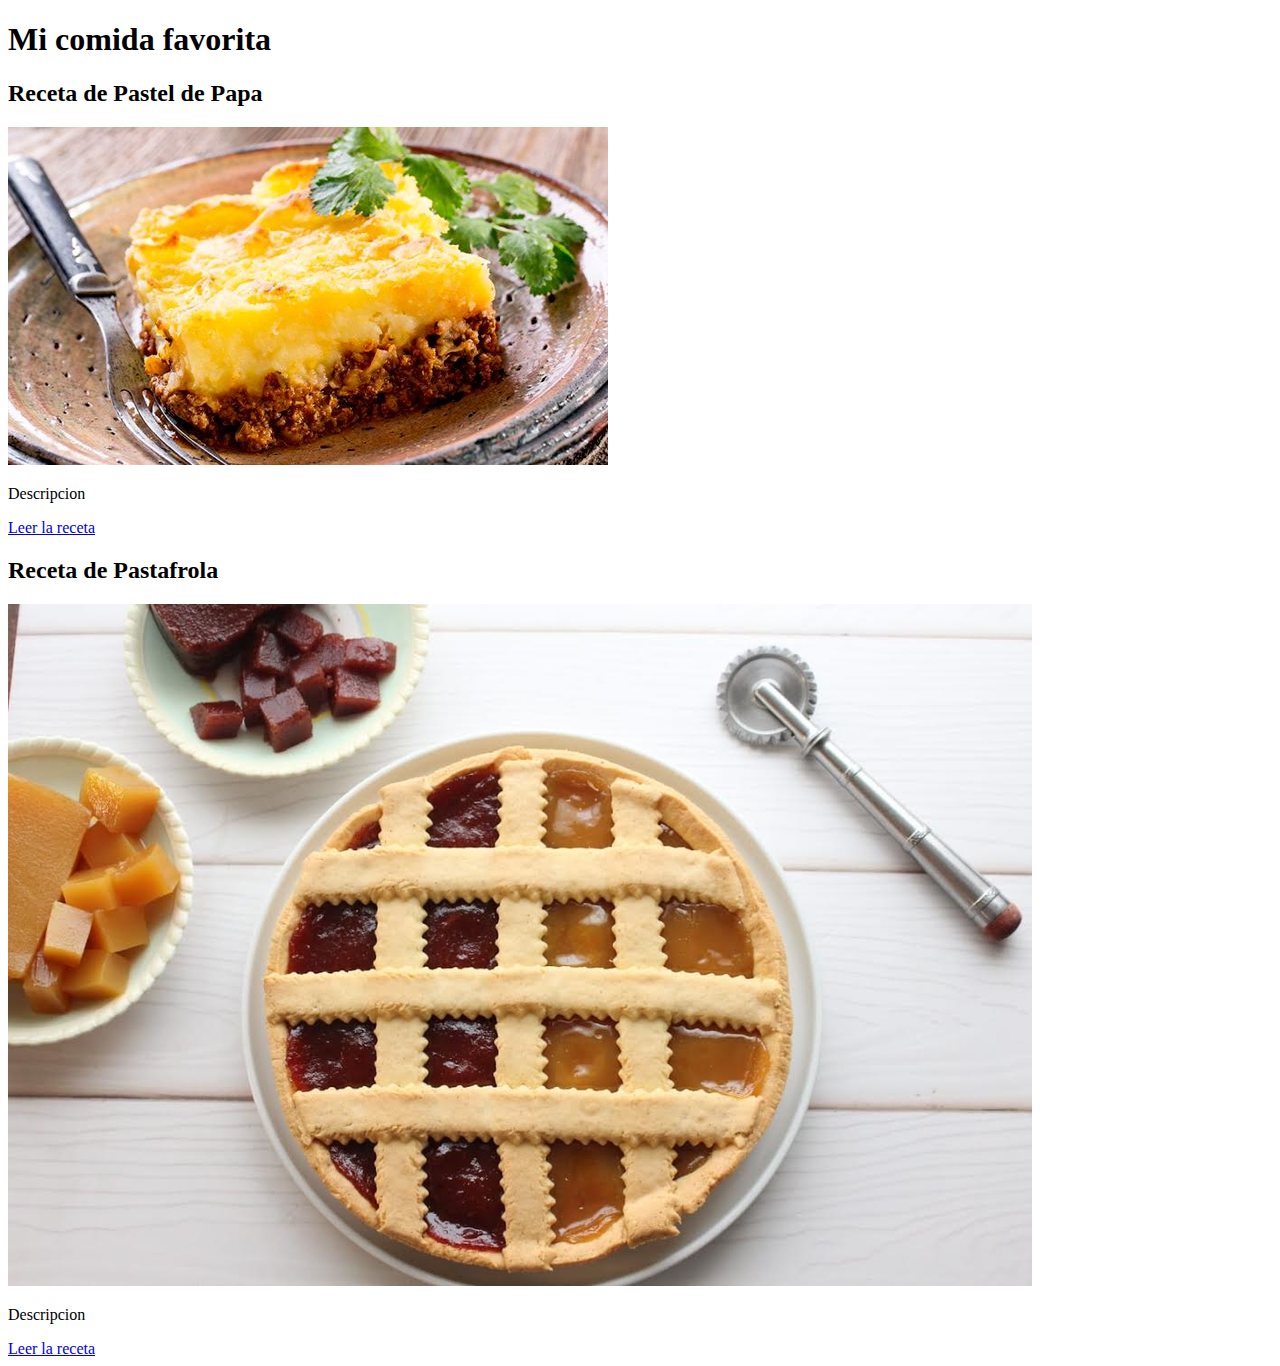
==== index.html @ 7d26b9e9 "2° committ" ====
<!DOCTYPE html>
<html lang="en">
<head>
    <meta charset="UTF-8">
    <meta name="viewport" content="width=device-width, initial-scale=1.0">
    <title>Mis comidas favoritas</title>
</head>
<body> 
 <header>
    <h1>Mi comida favorita</h1>

 </header>
    <main><section>
        <h2>Receta de Pastel de Papa</h2>
        <img src="./assets/MCIM02362304_pastel-de-papa-600x338px.jpg" alt="Image Not Found">
        <p>Descripcion</p>
        <a href="./public/receta1.html">Leer la receta</a>

        <h2>Receta de Pastafrola</h2>
        <img src="./assets/pastafrola-mixta1-b9258321cf3ecbc8c216842497088071-1024-1024.jpg" alt="Image Not Found">
        <p>Descripcion</p>
        <a href="./public/receta2.html">Leer la receta</a>
        

    </section>

    </main>
</body>
</html>
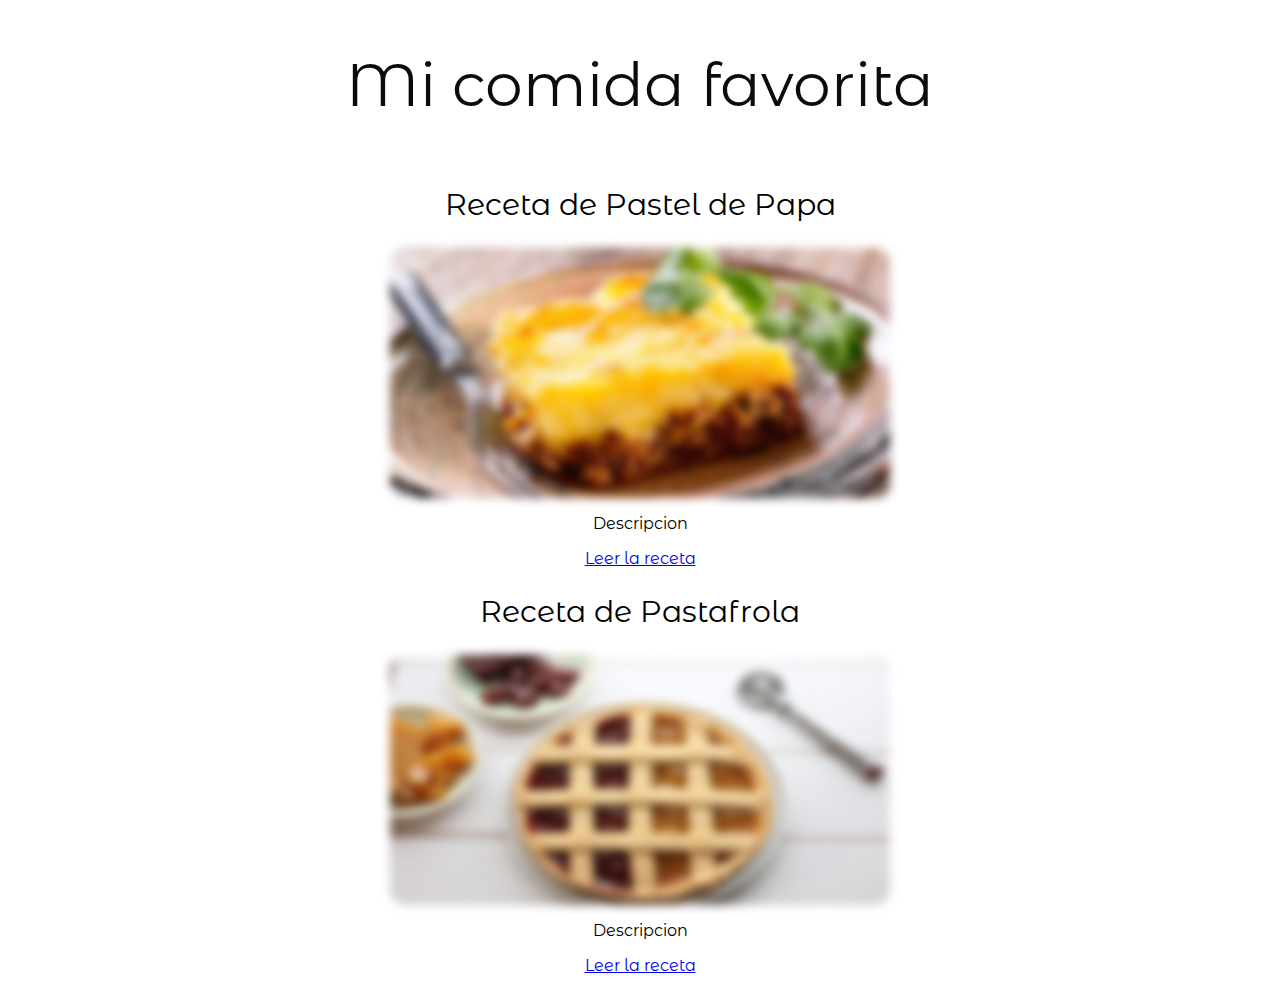
==== commit 305caac4: "tarea terminada." ====
--- a/index.html
+++ b/index.html
@@ -3,21 +3,32 @@
 <head>
     <meta charset="UTF-8">
     <meta name="viewport" content="width=device-width, initial-scale=1.0">
+    <link rel="stylesheet" href="./styles/main.css">
+    <link rel="stylesheet" href="./styles/reset.css">
+    <link rel="preconnect" href="https://fonts.googleapis.com" />
+    <link rel="preconnect" href="https://fonts.gstatic.com" crossorigin />
+    <link
+      href="https://fonts.googleapis.com/css2?family=Montserrat+Alternates:ital,wght@0,100;0,200;0,300;0,400;0,500;0,600;0,700;0,800;0,900;1,100;1,200;1,300;1,400;1,500;1,600;1,700;1,800;1,900&display=swap"
+      rel="stylesheet"
+    />
     <title>Mis comidas favoritas</title>
 </head>
 <body> 
- <header>
+ <header class="wrapphead">
     <h1>Mi comida favorita</h1>
 
  </header>
-    <main><section>
+    <main> 
+        <section class="section-main">
         <h2>Receta de Pastel de Papa</h2>
-        <img src="./assets/MCIM02362304_pastel-de-papa-600x338px.jpg" alt="Image Not Found">
+        <div class="img-container"> <img src="./assets/MCIM02362304_pastel-de-papa-600x338px.jpg" alt="Image Not Found"></div>
+       
         <p>Descripcion</p>
         <a href="./public/receta1.html">Leer la receta</a>
 
         <h2>Receta de Pastafrola</h2>
-        <img src="./assets/pastafrola-mixta1-b9258321cf3ecbc8c216842497088071-1024-1024.jpg" alt="Image Not Found">
+        <div class="img-container"><img src="./assets/pastafrola-mixta1-b9258321cf3ecbc8c216842497088071-1024-1024.jpg" alt="Image Not Found"></div>
+        
         <p>Descripcion</p>
         <a href="./public/receta2.html">Leer la receta</a>
         
--- a/styles/main.css
+++ b/styles/main.css
@@ -0,0 +1,42 @@
+header {
+    color: rgb(12, 11, 11);
+    font-size: 30px;
+    display: flex;
+    justify-content: center;
+}
+
+.section-main h2 {
+    font-size: 30px;
+    display: flex;
+    justify-content: center;
+
+}
+
+img {
+    width: 500px;
+   height: 250px;
+   border-radius: 15px;
+   filter: blur(5px);
+   }
+   img:hover {
+   filter: blur(0px);
+   filter: drop-shadow( 12px 12px 10px black );
+   }
+
+.img-container {
+display: flex;
+justify-content: center;
+
+}
+
+.section-main p{
+    display: flex;
+    justify-content: center;
+}
+
+.section-main a {
+    display: flex;
+    justify-content: center;
+}
+
+
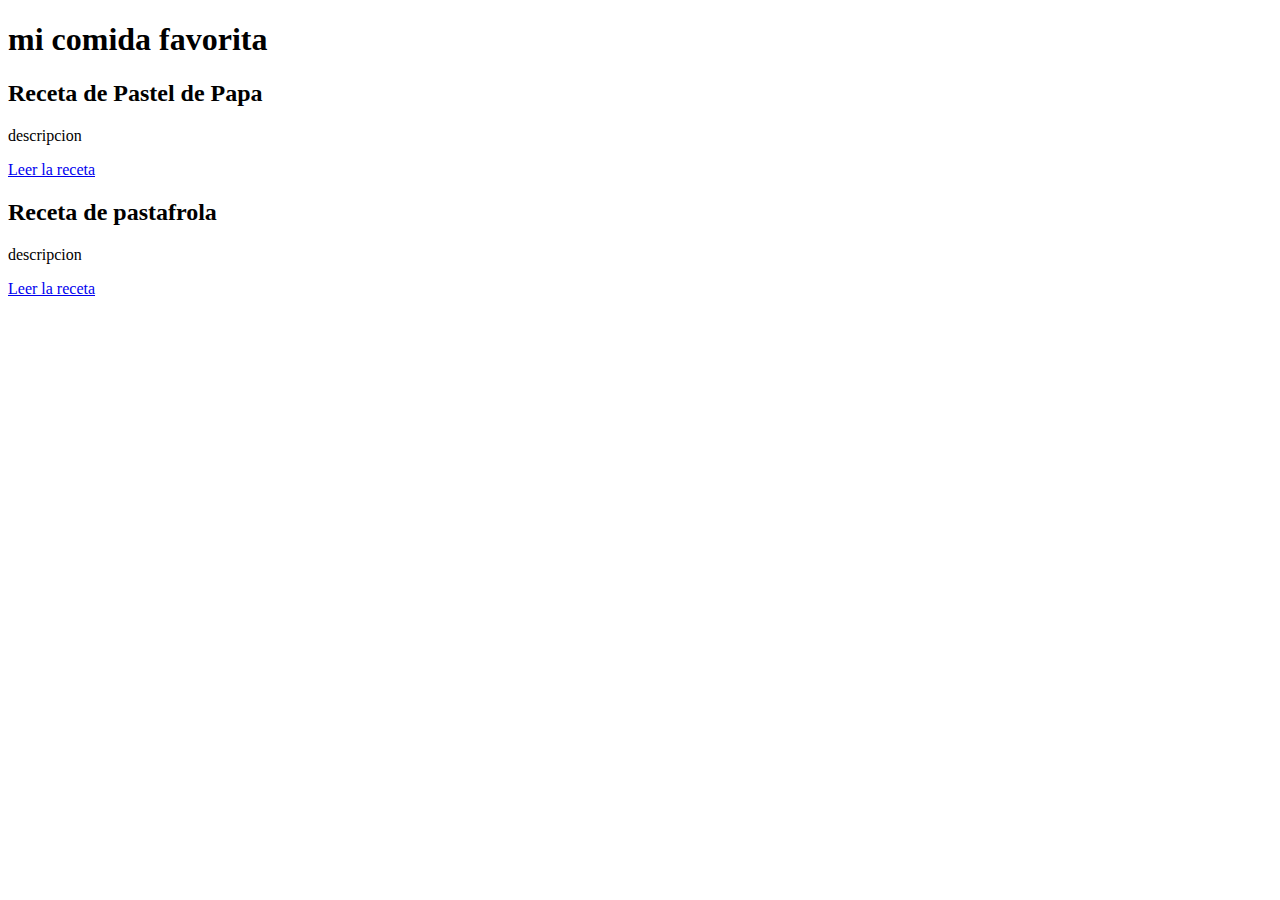
==== commit d96c8a23: "tarea hecha" ====
--- a/index.html
+++ b/index.html
@@ -3,34 +3,21 @@
 <head>
     <meta charset="UTF-8">
     <meta name="viewport" content="width=device-width, initial-scale=1.0">
-    <link rel="stylesheet" href="./styles/main.css">
-    <link rel="stylesheet" href="./styles/reset.css">
-    <link rel="preconnect" href="https://fonts.googleapis.com" />
-    <link rel="preconnect" href="https://fonts.gstatic.com" crossorigin />
-    <link
-      href="https://fonts.googleapis.com/css2?family=Montserrat+Alternates:ital,wght@0,100;0,200;0,300;0,400;0,500;0,600;0,700;0,800;0,900;1,100;1,200;1,300;1,400;1,500;1,600;1,700;1,800;1,900&display=swap"
-      rel="stylesheet"
-    />
-    <title>Mis comidas favoritas</title>
+    <title>Document</title>
 </head>
 <body> 
- <header class="wrapphead">
-    <h1>Mi comida favorita</h1>
+ <header>
+    <h1>mi comida favorita</h1>
 
  </header>
-    <main> 
-        <section class="section-main">
+    <main><section>
         <h2>Receta de Pastel de Papa</h2>
-        <div class="img-container"> <img src="./assets/MCIM02362304_pastel-de-papa-600x338px.jpg" alt="Image Not Found"></div>
-       
-        <p>Descripcion</p>
+        <p>descripcion</p>
         <a href="./public/receta1.html">Leer la receta</a>
 
-        <h2>Receta de Pastafrola</h2>
-        <div class="img-container"><img src="./assets/pastafrola-mixta1-b9258321cf3ecbc8c216842497088071-1024-1024.jpg" alt="Image Not Found"></div>
-        
-        <p>Descripcion</p>
-        <a href="./public/receta2.html">Leer la receta</a>
+        <h2>Receta de pastafrola</h2>
+        <p>descripcion</p>
+        <a href="#">Leer la receta</a>
         
 
     </section>
